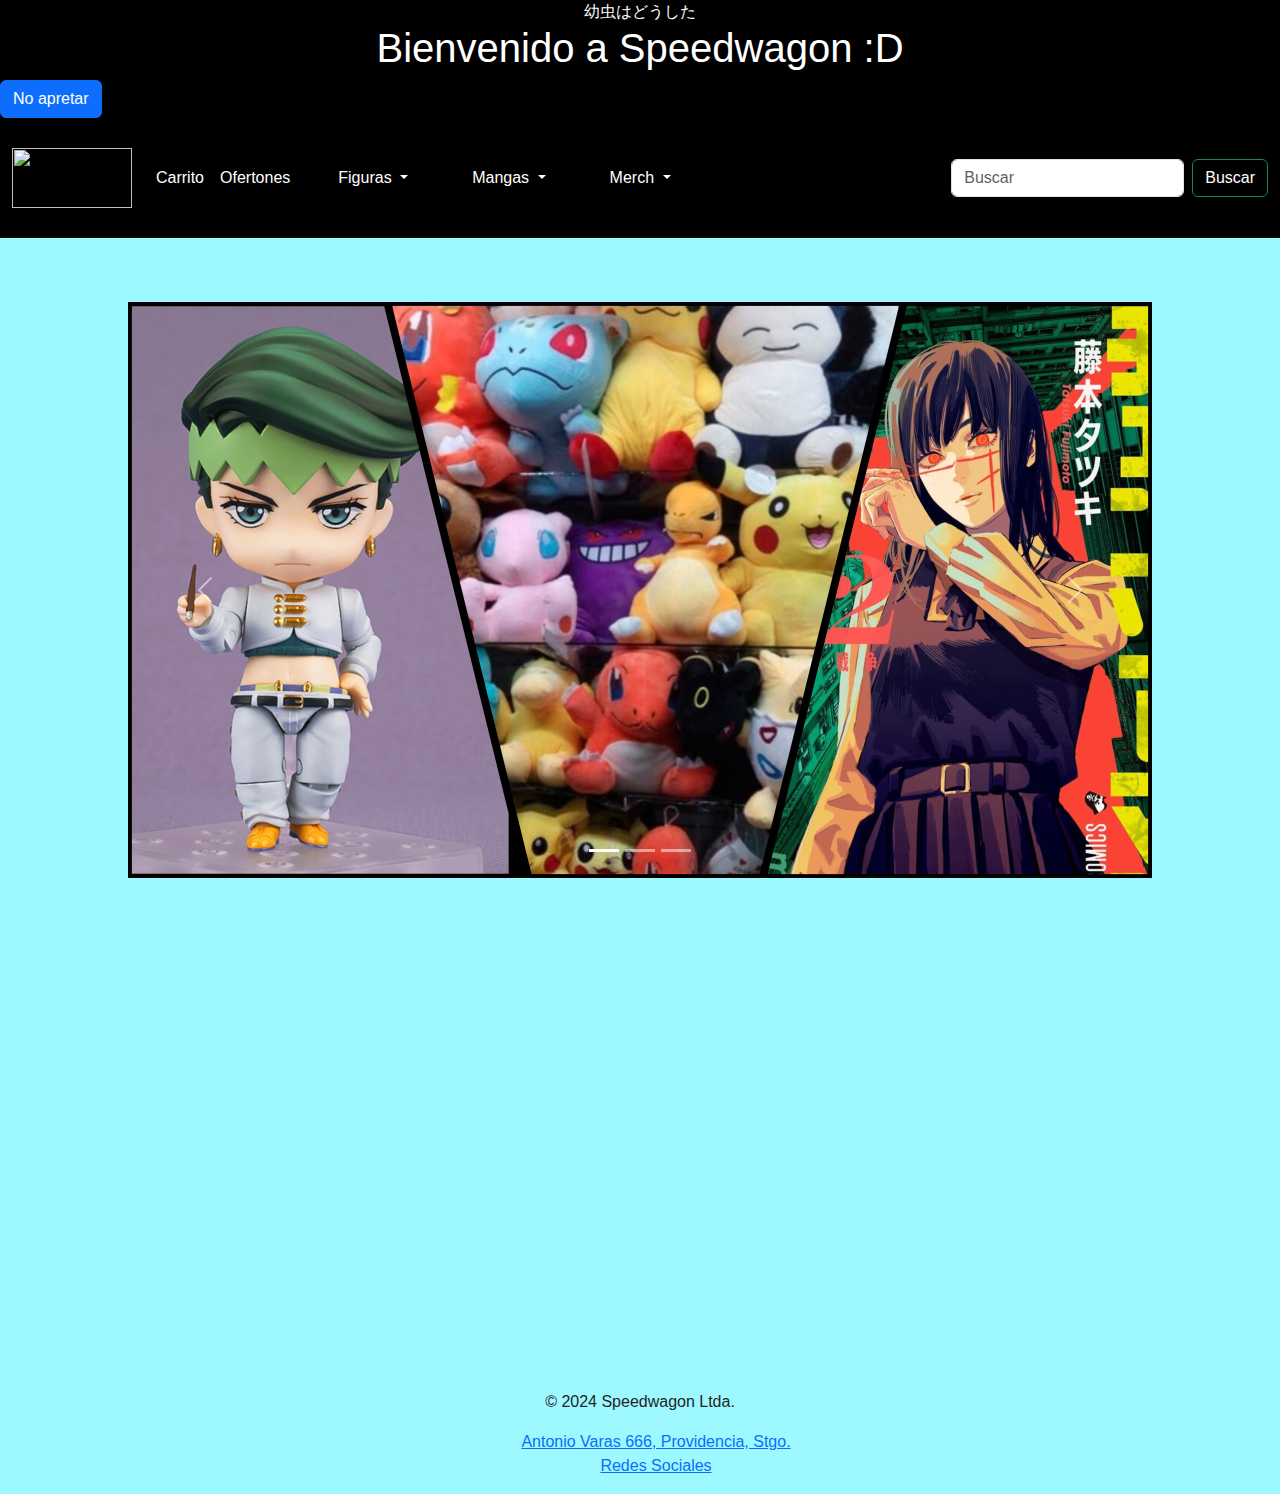
==== index.html @ 01816f9c "catalogos" ====
<!DOCTYPE html>
<html lang="en">
<head>
    <meta charset="UTF-8">
    <meta name="viewport" content="width=device-width, initial-scale=1.0">
    <title>Speedwagon</title>
    <link rel="stylesheet" href="https://cdn.jsdelivr.net/npm/bootstrap@5.3.3/dist/css/bootstrap.min.css">
    <link rel="stylesheet" href="estilo.css"/>
  </head>
<body>
  <div class="nav-bar message-top" style="color: white; background-color: black;">
    <div class="container text-center"> 幼虫はどうした </div>
    <center>
        <h1>Bienvenido a Speedwagon :D</h1>
    </center>
    <!-- Button trigger modal -->
<button type="button" class="btn btn-primary" data-bs-toggle="modal" data-bs-target="#exampleModal">
  No apretar
</button>

<!-- Modal -->
<div class="modal fade" id="exampleModal" tabindex="-1" role="dialog" aria-labelledby="exampleModalLabel" aria-hidden="true">
  <div class="modal-dialog" role="document">
    <div class="modal-content">
      <div class="modal-header">
        <h5 class="modal-title" style="color:black ">Te dije que no lo apretaras</h5>
        <button class="btn-close" data-BS-dismiss="modal"> 
        </button>
      </div>
      <div class="modal-body" style="color:black ">
       <p> NIGGER NIGGER NIGGER NIGGER NIGGER NIGGER NIGGER NIGGER NIGGER NIGGER NIGGER NIGGER NIGGER NIGGER</p>
      </div>
      <div class="modal-footer">
        <button type="button" class="btn btn-secondary" data-BS-dismiss="modal">Cierra wn</button>
        <button type="button" class="btn btn-primary">Save changes</button>
      </div>
    </div>
  </div>
</div>
    <!--NavBar-->
    <nav class="navbar navbar-expand-lg bg-body-dark">
        <div class="container-fluid">
          <a class="navbar-brand" href="#">
            <img src="imagenes/jojologo.png" alt="" width="120" height="60">
          </a>
          <button class="navbar-toggler" 
          type="button" 
          data-bs-toggle="collapse" 
          data-bs-target="#navbarSupportedContent" 
          aria-controls="navbarSupportedContent" 
          aria-expanded="false" 
          aria-label="Toggle navigation">
            <span class="navbar-toggler-icon"></span>
          </button>
          <div class="collapse navbar-collapse" id="navbarSupportedContent">
            <ul class="navbar-nav me-auto mb-2 mb-lg-0">
              <li class="nav-item">
                <a id="cp"  class="nav-link active" aria-current="page" href="carrito.html">Carrito</a>
              </li>
              <li class="nav-item">
                <a id="of" class="nav-link active" aria-current="page" href="oferton.html">Ofertones</a>
              </li>
              <li class="nav-item">
                <a class="nav-link" href="#"></a>
              </li>
              <li class="nav-item dropdown px-3">
                <a id="ca"
                class="nav-link dropdown-toggle" 
                href="Catalogo.html" 
                role="button" 
                data-bs-toggle="dropdown" 
                aria-expanded="false">
                  Figuras
                </a>
                <ul class="dropdown-menu">
                  <li><a class="dropdown-item" href="Cata2.html">Bandai</a></li>
                  <li><a class="dropdown-item" href="Catalogo.html">Figuras a escala</a></li>
                </ul>
              </li>


              <li class="nav-item">
                <a class="nav-link" href="#"></a>
              </li>
              <li class="nav-item dropdown px-3">
                <a id="ca"
                class="nav-link dropdown-toggle" 
                href="Catalogo.html" 
                role="button" 
                data-bs-toggle="dropdown" 
                aria-expanded="false">
                  Mangas
                </a>
                <ul class="dropdown-menu">
                  <li><a class="dropdown-item" href="Cata2.html">Shonen</a></li>
                  <li><a class="dropdown-item" href="Catalogo.html">Seinen</a></li>
                </ul>
              </li>

              <li class="nav-item">
                <a class="nav-link" href="#"></a>
              </li>
              <li class="nav-item dropdown px-3">
                <a id="ca"
                class="nav-link dropdown-toggle" 
                href="Catalogo.html" 
                role="button" 
                data-bs-toggle="dropdown" 
                aria-expanded="false">
                  Merch
                </a>
                <ul class="dropdown-menu">
                  <li><a class="dropdown-item" href="Cata2.html">Ropa</a></li>
                  <li><a class="dropdown-item" href="Catalogo.html">Peluches chikitos</a></li>
                </ul>
              </li>


              <li class="nav-item">
                <a class="nav-link disabled" aria-disabled="true"></a>
              </li>
            </ul>
            <form class="d-flex" role="search">
              <input class="form-control me-2" type="search" placeholder="Buscar" aria-label="Search">
              <button id="bus" class="btn btn-outline-success" type="submit">Buscar</button>
            </form>
          </div>
        </div>
      </nav>
</div>
        <!--Fin NavBar-->
        <!--Carrusel-->
        <main>
            <div id="carouselExampleCaptions" class="carousel slide">
            <div class="carousel-indicators">
              <button type="button" data-bs-target="#carouselExampleCaptions" data-bs-slide-to="0" class="active" aria-current="true" aria-label="Slide 1"></button>
              <button type="button" data-bs-target="#carouselExampleCaptions" data-bs-slide-to="1" aria-label="Slide 2"></button>
              <button type="button" data-bs-target="#carouselExampleCaptions" data-bs-slide-to="2" aria-label="Slide 3"></button>
            </div>
            <div class="carousel-inner">
              <div class="carousel-item active">
                <div class="d-flex justify-content-center">
                  <img src="imagenes/collage1.jpg" class="d-block w-100" alt="...">
                </div>
                <div class="carousel-caption d-none d-md-block">

                </div>
              </div>
              <div class="carousel-item">
                <div class="d-flex justify-content-center">
                  <img src="imagenes/foto1.jpg" class="d-block w-100" alt="...">
                </div>
                <div class="carousel-caption d-none d-md-block">

                </div>
              </div>
              <div class="carousel-item">
                <div class="d-flex justify-content-center">
                  <img src="imagenes/collage2.jpg" class="d-block w-100" alt="...">
                </div>
                <div class="carousel-caption d-none d-md-block">
                  
                </div>
              </div>
            </div>
            <button class="carousel-control-prev" type="button" data-bs-target="#carouselExampleCaptions" data-bs-slide="prev">
              <span class="carousel-control-prev-icon" aria-hidden="true"></span>
              <span class="visually-hidden">Previous</span>
            </button>
            <button class="carousel-control-next" type="button" data-bs-target="#carouselExampleCaptions" data-bs-slide="next">
              <span class="carousel-control-next-icon" aria-hidden="true"></span>
              <span class="visually-hidden">Next</span>
            </button>
          </div>
        </main>
        
        
        <!--Fin Carrusel-->

        <!-- Button trigger modal -->

        
        <!--copy-->
    <footer> <center>
      <p>&copy; 2024 Speedwagon Ltda.</p>
      <ul>
        <a href="https://maps.app.goo.gl/TnrZxv19W2LEDerQA">Antonio Varas 666, Providencia, Stgo.</a>
      </br>
        <a href="https://www.youtube.com/watch?v=3c3Unpqnpv0&ab_channel=Z3r0">Redes Sociales</a>
      </ul> <center/>
    </footer>
    
    <script src="https://cdn.jsdelivr.net/npm/@popperjs/core@2.11.8/dist/umd/popper.min.js" integrity="sha384-I7E8VVD/ismYTF4hNIPjVp/Zjvgyol6VFvRkX/vR+Vc4jQkC+hVqc2pM8ODewa9r" crossorigin="anonymous"></script>
    <script src="https://cdn.jsdelivr.net/npm/bootstrap@5.3.3/dist/js/bootstrap.min.js" integrity="sha384-0pUGZvbkm6XF6gxjEnlmuGrJXVbNuzT9qBBavbLwCsOGabYfZo0T0to5eqruptLy" crossorigin="anonymous"></script>
</body>
</html>
---- estilo.css ----
body{
    font-family: 'Franklin Gothic Medium', 'Arial Narrow', Arial, sans-serif;
    background-color: #9DF9FF;
    background-image: url(https://img.freepik.com/foto-gratis/fondo-papel-tapiz-colorido-borroso-artistico_58702-8200.jpg?size=626&ext=jpg&ga=GA1.1.539837299.1712188800&semt=ais);
    background-size: cover;
    
}
nav{
    
    background-color: black;
    height: 120px;
    
}

#bus,
#ca,
#of,
#cp {
    color: white;
}

#carouselExampleCaptions{
    margin-top: 5%;
    margin-bottom: 40%;
    margin-left: 10%;
    margin-right: 10%;
}
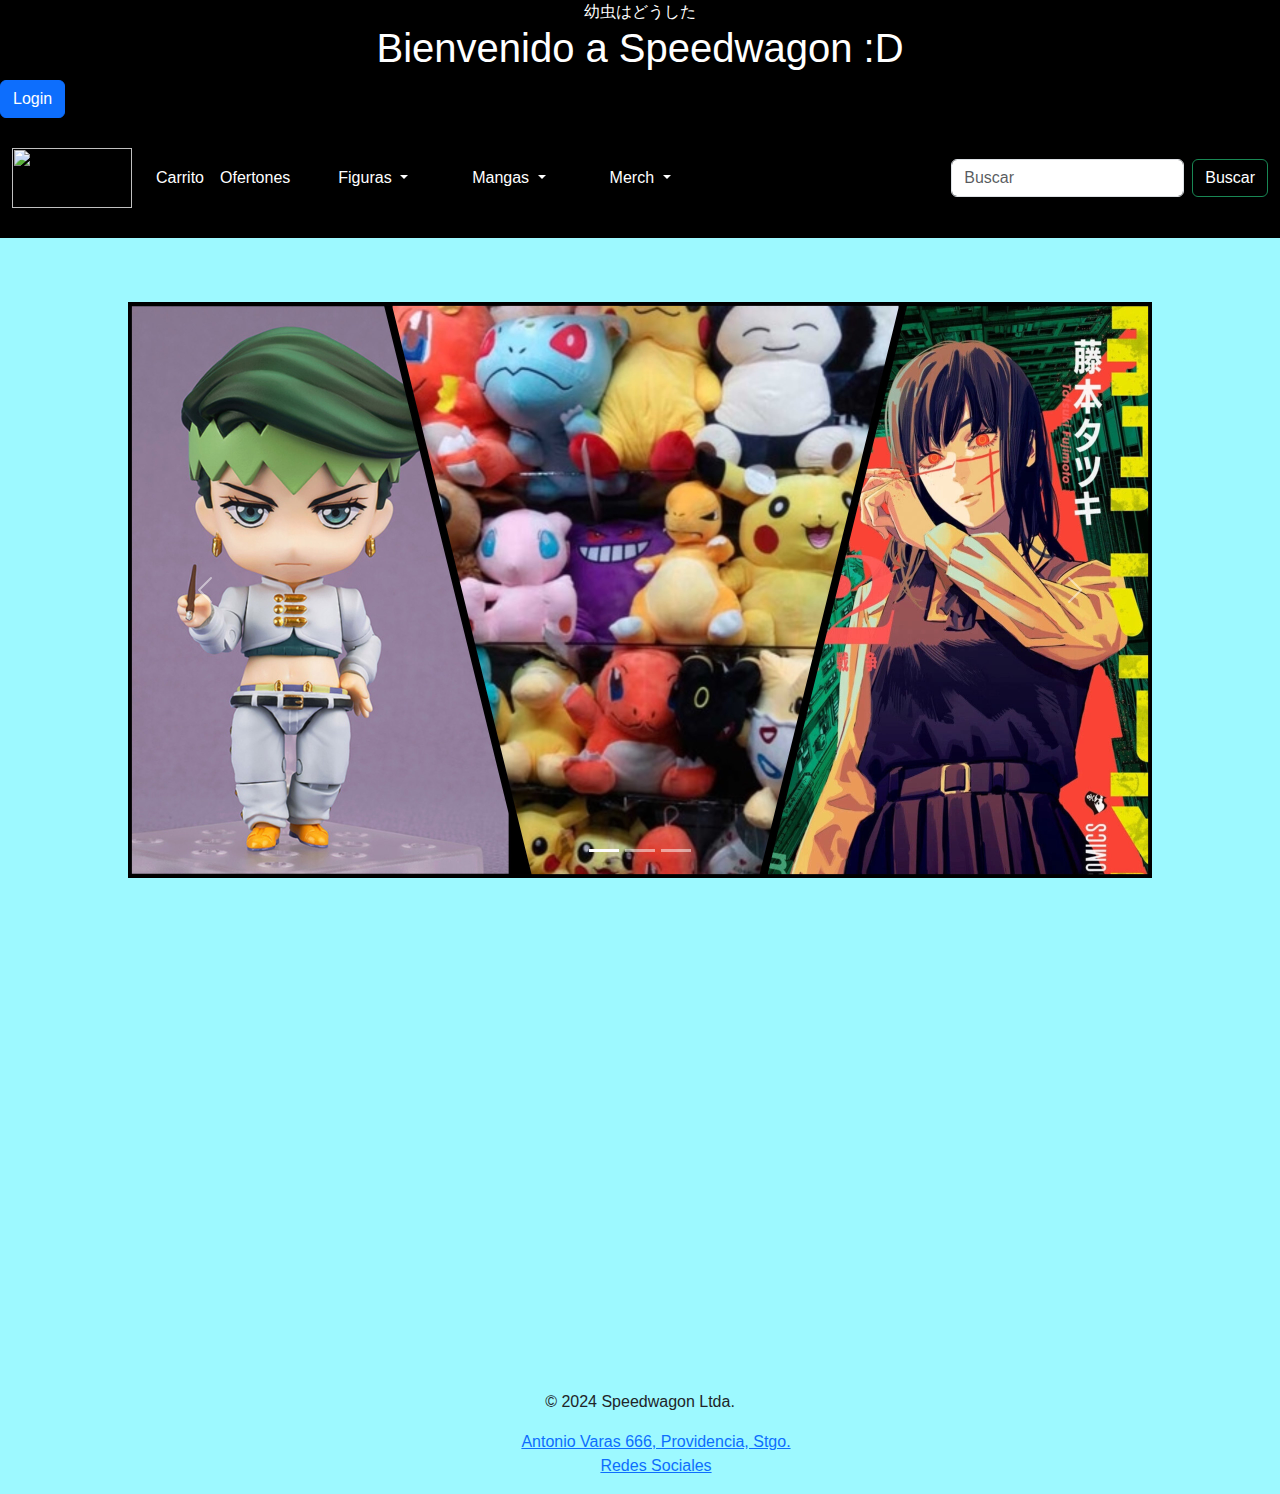
==== commit 2473dbee: "Merge branch 'main' of https://github.com/basto115/Speedwagon" ====
--- a/index.html
+++ b/index.html
@@ -15,24 +15,41 @@
     </center>
     <!-- Button trigger modal -->
 <button type="button" class="btn btn-primary" data-bs-toggle="modal" data-bs-target="#exampleModal">
-  No apretar
+  Login
 </button>
 
 <!-- Modal -->
-<div class="modal fade" id="exampleModal" tabindex="-1" role="dialog" aria-labelledby="exampleModalLabel" aria-hidden="true">
+<div class="modal fade" id="exampleModal" tabindex="-1" role="dialog" aria-labelledby="exampleModalLabel" aria-hidden="true" >
   <div class="modal-dialog" role="document">
     <div class="modal-content">
       <div class="modal-header">
-        <h5 class="modal-title" style="color:black ">Te dije que no lo apretaras</h5>
+        <h5 class="modal-title" style="color:black ">Inicio de sesión</h5>
         <button class="btn-close" data-BS-dismiss="modal"> 
         </button>
       </div>
       <div class="modal-body" style="color:black ">
-       <p> NIGGER NIGGER NIGGER NIGGER NIGGER NIGGER NIGGER NIGGER NIGGER NIGGER NIGGER NIGGER NIGGER NIGGER</p>
+        <form action="action_page.php" method="post">
+      
+          <br class="container">
+            <label for="uname"><b>Usuario</b></label>
+            <input type="text" placeholder="Ingrese su usuario" name="uname" required>
+            <br>
+            <label for="psw"><b>Contraseña</b></label>
+            <input type="password" placeholder="Ingrese su contraseña" name="psw" required>
+            <br>
+            <button type="submit">Loguearse</button>
+            <label>
+              <input type="checkbox" checked="checked" name="remember"> Recuerdame
+            </label>
+          </div>
+      
+          <div class="container" style="background-color:#ffffff">
+            <span class="psw" style="color: black;"><a href="https://www.youtube.com/watch?v=lA3GKtIiq4A&ab_channel=Esternocleidomastoideo">¿Olvido su contraseña?</a></span>
+          </div>
+        </form>
       </div>
       <div class="modal-footer">
-        <button type="button" class="btn btn-secondary" data-BS-dismiss="modal">Cierra wn</button>
-        <button type="button" class="btn btn-primary">Save changes</button>
+
       </div>
     </div>
   </div>
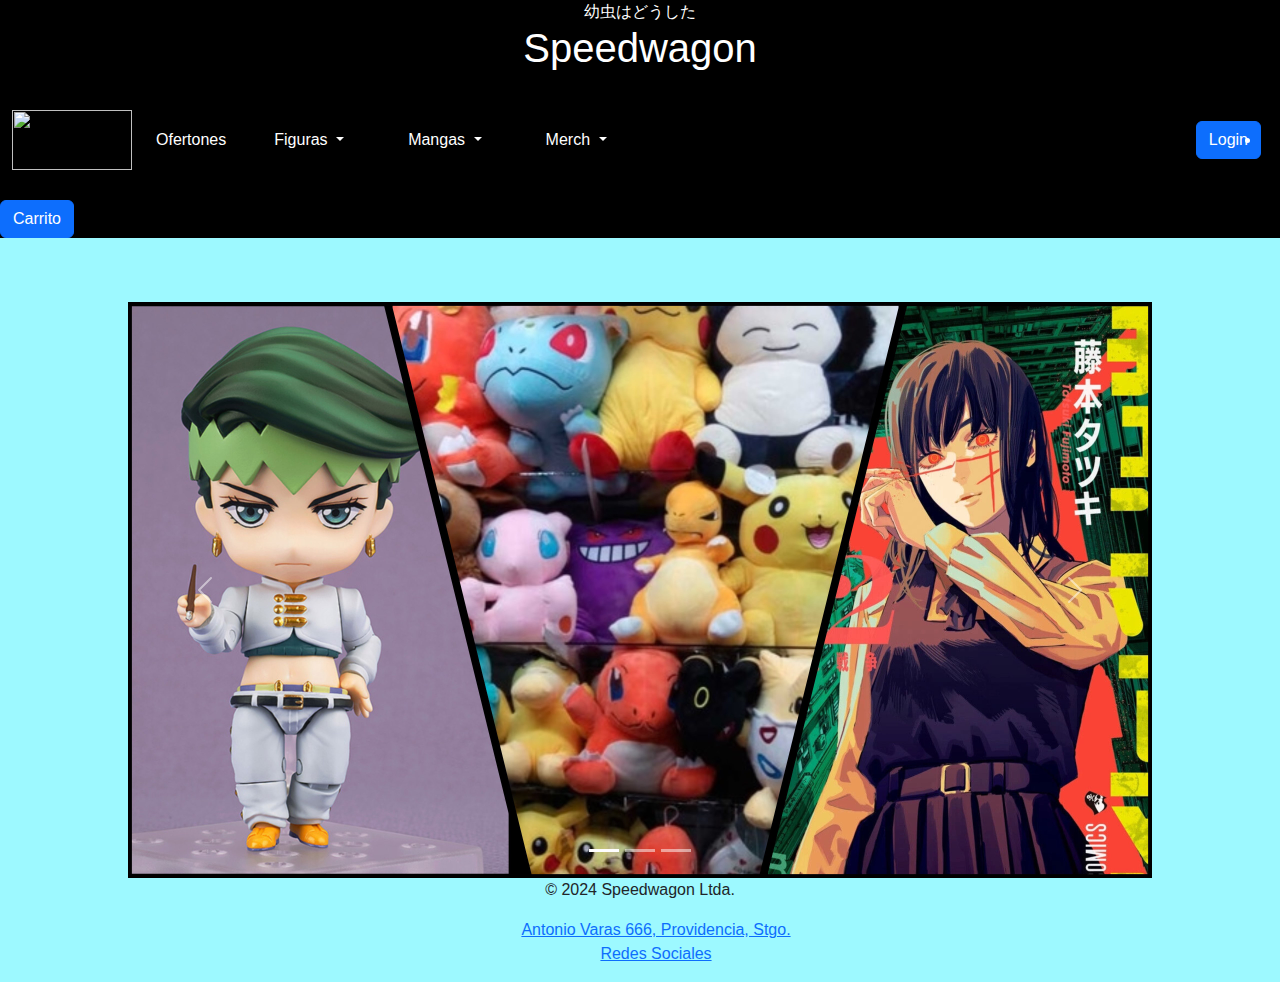
==== commit 5f31fb55: "producto carro" ====
--- a/index.html
+++ b/index.html
@@ -1,213 +1,273 @@
 <!DOCTYPE html>
 <html lang="en">
+
 <head>
-    <meta charset="UTF-8">
-    <meta name="viewport" content="width=device-width, initial-scale=1.0">
-    <title>Speedwagon</title>
-    <link rel="stylesheet" href="https://cdn.jsdelivr.net/npm/bootstrap@5.3.3/dist/css/bootstrap.min.css">
-    <link rel="stylesheet" href="estilo.css"/>
-  </head>
+  <meta charset="UTF-8">
+  <meta name="viewport" content="width=device-width, initial-scale=1.0">
+  <title>Speedwagon</title>
+  <link rel="stylesheet" href="https://cdn.jsdelivr.net/npm/bootstrap@5.3.3/dist/css/bootstrap.min.css">
+  <link rel="stylesheet" href="estilo.css" />
+</head>
+
 <body>
   <div class="nav-bar message-top" style="color: white; background-color: black;">
     <div class="container text-center"> 幼虫はどうした </div>
     <center>
-        <h1>Bienvenido a Speedwagon :D</h1>
+      <h1>Speedwagon</h1>
     </center>
-    <!-- Button trigger modal -->
-<button type="button" class="btn btn-primary" data-bs-toggle="modal" data-bs-target="#exampleModal">
-  Login
-</button>
-
-<!-- Modal -->
-<div class="modal fade" id="exampleModal" tabindex="-1" role="dialog" aria-labelledby="exampleModalLabel" aria-hidden="true" >
-  <div class="modal-dialog" role="document">
-    <div class="modal-content">
-      <div class="modal-header">
-        <h5 class="modal-title" style="color:black ">Inicio de sesión</h5>
-        <button class="btn-close" data-BS-dismiss="modal"> 
+
+    <!--NavBar-->
+
+
+    
+
+    <nav class="navbar navbar-expand-lg bg-body-dark">
+      <div class="container-fluid">
+        <a class="navbar-brand" href="#">
+          <img src="imagenes/jojologo.png" alt="" width="120" height="60">
+        </a>
+        <button class="navbar-toggler" type="button" data-bs-toggle="collapse" data-bs-target="#navbarSupportedContent"
+          aria-controls="navbarSupportedContent" aria-expanded="false" aria-label="Toggle navigation">
+          <span class="navbar-toggler-icon"></span>
         </button>
-      </div>
-      <div class="modal-body" style="color:black ">
-        <form action="action_page.php" method="post">
+        
+        <div class="collapse navbar-collapse" id="navbarSupportedContent">
+          
+          <ul class="navbar-nav me-auto mb-2 mb-lg-0">
+            
+            <li class="nav-item">
+
+            </li>
+            <li class="nav-item">
+              <a id="of" class="nav-link active" aria-current="page" href="oferton.html">Ofertones</a>
+            </li>
+            <li class="nav-item">
+              <a class="nav-link" href="#"></a>
+            </li>
+            <li class="nav-item dropdown px-3">
+              <a id="ca" class="nav-link dropdown-toggle" href="Catalogo.html" role="button" data-bs-toggle="dropdown"
+                aria-expanded="false">
+                Figuras
+              </a>
+              <ul class="dropdown-menu">
+                <li><a class="dropdown-item" href="Cata2.html">Bandai</a></li>
+                <li><a class="dropdown-item" href="Catalogo.html">Figuras a escala</a></li>
+              </ul>
+            </li>
+
+
+            <li class="nav-item">
+              <a class="nav-link" href="#"></a>
+            </li>
+            <li class="nav-item dropdown px-3">
+              <a id="ca" class="nav-link dropdown-toggle" href="Catalogo.html" role="button" data-bs-toggle="dropdown"
+                aria-expanded="false">
+                Mangas
+              </a>
+              <ul class="dropdown-menu">
+                <li><a class="dropdown-item" href="shonen.html">Shonen</a></li>
+                <li><a class="dropdown-item" href="seinen.html">Seinen</a></li>
+              </ul>
+            </li>
+
+            <li class="nav-item">
+              <a class="nav-link" href="#"></a>
+            </li>
+            <li class="nav-item dropdown px-3">
+              <a id="ca" class="nav-link dropdown-toggle" href="Catalogo.html" role="button" data-bs-toggle="dropdown"
+                aria-expanded="false">
+                Merch
+              </a>
+              <ul class="dropdown-menu">
+                <li><a class="dropdown-item" href="ropa.html">Ropa</a></li>
+                <li><a class="dropdown-item" href="peluches.html">Peluches chikitos</a></li>
+              </ul>
+            </li>
+
+          </div>
+          <div class="modal-footer">
+            
+        <!-- Button trigger modal -->
+    <button type="button" class="btn btn-primary" data-bs-toggle="modal" data-bs-target="#exampleModal">
+      Login
+    </button>
+
+    <!-- Modal -->
+    <div class="modal fade" id="exampleModal" tabindex="-1" role="dialog" aria-labelledby="exampleModalLabel"
+      aria-hidden="true">
+      <div class="modal-dialog" role="document">
+        <div class="modal-content">
+          <div class="modal-header">
+            <h5 class="modal-title mx-auto" style="color:black ">Inicio de sesión</h5>
+            <button class="btn-close" data-BS-dismiss="modal">
+            </button>
+          </div>
+          <div class="modal-body text-center p-3" style="color:black ">
+            <form action="action_page.php" method="post">
+
+              <div class="container">
+                <div class="row">
+
+                  <div class="col">
+
+                    <label for="uname"><b>Usuario</b></label>
+                    <input type="text" placeholder="Ingrese su usuario" name="uname" required>
+                    
+                  </div>
+
+                  <div class="col">
+
+                    <label for="psw"><b>Contraseña</b></label>
+                    <input type="password" placeholder="Ingrese su contraseña" name="psw" required>
+                    
+                  </div>
+
+                  <div class="col">
+
+                <button type="submit">Login</button>
+                <label>
+                  <input type="checkbox" checked="checked" name="remember"> Recuerdame
+                </label>
+              </div>
+                    
+                  </div>
+
+
+                </div>
+               
+
+              <div class="container  text-center" style="background-color:#ffffff">
+                <span class="psw" style="color: black;"><a style="text-decoration: none; color: black;"
+                    href="https://www.youtube.com/watch?v=lA3GKtIiq4A&ab_channel=Esternocleidomastoideo">¿Olvido su
+                    contraseña?</a></span>
+              </div>
+            </form>
+          </div>
+        </div>
+      </div>
+    </div>
+
+            <li class="nav-item">
+              <a class="nav-link disabled" aria-disabled="true"></a>
+            </li>
+          </ul>
+          
+        </div>
+      </div>
       
-          <br class="container">
-            <label for="uname"><b>Usuario</b></label>
-            <input type="text" placeholder="Ingrese su usuario" name="uname" required>
-            <br>
-            <label for="psw"><b>Contraseña</b></label>
-            <input type="password" placeholder="Ingrese su contraseña" name="psw" required>
-            <br>
-            <button type="submit">Loguearse</button>
-            <label>
-              <input type="checkbox" checked="checked" name="remember"> Recuerdame
-            </label>
-          </div>
-      
-          <div class="container" style="background-color:#ffffff">
-            <span class="psw" style="color: black;"><a href="https://www.youtube.com/watch?v=lA3GKtIiq4A&ab_channel=Esternocleidomastoideo">¿Olvido su contraseña?</a></span>
-          </div>
-        </form>
-      </div>
-      <div class="modal-footer">
-
-      </div>
+    </nav>
+
+    <div>
+      <a class="btn btn-primary" data-bs-toggle="offcanvas" href="#offcanvas1">Carrito</a>
+              <div class="offcanvas offcanvas-start" tabindex="1" id="offcanvas1">
+                <div class="offcanvas-header">
+                    <h5 class="offcanvas-title"></h5>
+                    <button type="button" class="btn-close text-reset" data-BS-dismiss="offcanvas" name="button"></button>
+                </div>
+                <div class="offcanvas-body">
+                  <form >
+                              <div class="container mt-md-0 my-5">
+            <div class="col-12">
+                <h1 class="page-header">Carro compras</h1>
+            </div>
+            <section class="producto">
+              <div class="col" >
+                <div id="cardRei" class="card" style="width: 18rem;">
+                  <img class="card-img-top" src="imagenes/chikita.png" alt="Card image cap">
+                  <div class="card-body">
+                    <h5 class="card-title">Peluche Rei Chikita </h5>
+                    <p class="card-text">$15.000</p>
+                    <a href="#" class="btn btn-primary">Finalizar compra</a>
+                  </div>
+                </div>
+              </div>
+
+            </section>
+          </div>
+                  </form>
+
+                </div>
+              </div>
     </div>
+    
   </div>
-</div>
-    <!--NavBar-->
-    <nav class="navbar navbar-expand-lg bg-body-dark">
-        <div class="container-fluid">
-          <a class="navbar-brand" href="#">
-            <img src="imagenes/jojologo.png" alt="" width="120" height="60">
-          </a>
-          <button class="navbar-toggler" 
-          type="button" 
-          data-bs-toggle="collapse" 
-          data-bs-target="#navbarSupportedContent" 
-          aria-controls="navbarSupportedContent" 
-          aria-expanded="false" 
-          aria-label="Toggle navigation">
-            <span class="navbar-toggler-icon"></span>
-          </button>
-          <div class="collapse navbar-collapse" id="navbarSupportedContent">
-            <ul class="navbar-nav me-auto mb-2 mb-lg-0">
-              <li class="nav-item">
-                <a id="cp"  class="nav-link active" aria-current="page" href="carrito.html">Carrito</a>
-              </li>
-              <li class="nav-item">
-                <a id="of" class="nav-link active" aria-current="page" href="oferton.html">Ofertones</a>
-              </li>
-              <li class="nav-item">
-                <a class="nav-link" href="#"></a>
-              </li>
-              <li class="nav-item dropdown px-3">
-                <a id="ca"
-                class="nav-link dropdown-toggle" 
-                href="Catalogo.html" 
-                role="button" 
-                data-bs-toggle="dropdown" 
-                aria-expanded="false">
-                  Figuras
-                </a>
-                <ul class="dropdown-menu">
-                  <li><a class="dropdown-item" href="Cata2.html">Bandai</a></li>
-                  <li><a class="dropdown-item" href="Catalogo.html">Figuras a escala</a></li>
-                </ul>
-              </li>
-
-
-              <li class="nav-item">
-                <a class="nav-link" href="#"></a>
-              </li>
-              <li class="nav-item dropdown px-3">
-                <a id="ca"
-                class="nav-link dropdown-toggle" 
-                href="Catalogo.html" 
-                role="button" 
-                data-bs-toggle="dropdown" 
-                aria-expanded="false">
-                  Mangas
-                </a>
-                <ul class="dropdown-menu">
-                  <li><a class="dropdown-item" href="Cata2.html">Shonen</a></li>
-                  <li><a class="dropdown-item" href="Catalogo.html">Seinen</a></li>
-                </ul>
-              </li>
-
-              <li class="nav-item">
-                <a class="nav-link" href="#"></a>
-              </li>
-              <li class="nav-item dropdown px-3">
-                <a id="ca"
-                class="nav-link dropdown-toggle" 
-                href="Catalogo.html" 
-                role="button" 
-                data-bs-toggle="dropdown" 
-                aria-expanded="false">
-                  Merch
-                </a>
-                <ul class="dropdown-menu">
-                  <li><a class="dropdown-item" href="Cata2.html">Ropa</a></li>
-                  <li><a class="dropdown-item" href="Catalogo.html">Peluches chikitos</a></li>
-                </ul>
-              </li>
-
-
-              <li class="nav-item">
-                <a class="nav-link disabled" aria-disabled="true"></a>
-              </li>
-            </ul>
-            <form class="d-flex" role="search">
-              <input class="form-control me-2" type="search" placeholder="Buscar" aria-label="Search">
-              <button id="bus" class="btn btn-outline-success" type="submit">Buscar</button>
-            </form>
-          </div>
-        </div>
-      </nav>
-</div>
-        <!--Fin NavBar-->
-        <!--Carrusel-->
-        <main>
-            <div id="carouselExampleCaptions" class="carousel slide">
-            <div class="carousel-indicators">
-              <button type="button" data-bs-target="#carouselExampleCaptions" data-bs-slide-to="0" class="active" aria-current="true" aria-label="Slide 1"></button>
-              <button type="button" data-bs-target="#carouselExampleCaptions" data-bs-slide-to="1" aria-label="Slide 2"></button>
-              <button type="button" data-bs-target="#carouselExampleCaptions" data-bs-slide-to="2" aria-label="Slide 3"></button>
-            </div>
-            <div class="carousel-inner">
-              <div class="carousel-item active">
-                <div class="d-flex justify-content-center">
-                  <img src="imagenes/collage1.jpg" class="d-block w-100" alt="...">
-                </div>
-                <div class="carousel-caption d-none d-md-block">
-
-                </div>
-              </div>
-              <div class="carousel-item">
-                <div class="d-flex justify-content-center">
-                  <img src="imagenes/foto1.jpg" class="d-block w-100" alt="...">
-                </div>
-                <div class="carousel-caption d-none d-md-block">
-
-                </div>
-              </div>
-              <div class="carousel-item">
-                <div class="d-flex justify-content-center">
-                  <img src="imagenes/collage2.jpg" class="d-block w-100" alt="...">
-                </div>
-                <div class="carousel-caption d-none d-md-block">
-                  
-                </div>
-              </div>
-            </div>
-            <button class="carousel-control-prev" type="button" data-bs-target="#carouselExampleCaptions" data-bs-slide="prev">
-              <span class="carousel-control-prev-icon" aria-hidden="true"></span>
-              <span class="visually-hidden">Previous</span>
-            </button>
-            <button class="carousel-control-next" type="button" data-bs-target="#carouselExampleCaptions" data-bs-slide="next">
-              <span class="carousel-control-next-icon" aria-hidden="true"></span>
-              <span class="visually-hidden">Next</span>
-            </button>
-          </div>
-        </main>
-        
-        
-        <!--Fin Carrusel-->
-
-        <!-- Button trigger modal -->
-
-        
-        <!--copy-->
-    <footer> <center>
+  
+  
+  <!--Fin NavBar-->
+  <!--Carrusel-->
+  <main>
+    <div id="carouselExampleCaptions" class="carousel slide">
+      <div class="carousel-indicators">
+        <button type="button" data-bs-target="#carouselExampleCaptions" data-bs-slide-to="0" class="active"
+          aria-current="true" aria-label="Slide 1"></button>
+        <button type="button" data-bs-target="#carouselExampleCaptions" data-bs-slide-to="1"
+          aria-label="Slide 2"></button>
+        <button type="button" data-bs-target="#carouselExampleCaptions" data-bs-slide-to="2"
+          aria-label="Slide 3"></button>
+      </div>
+      <div class="carousel-inner">
+        <div class="carousel-item active">
+          <div class="d-flex justify-content-center">
+            <img src="imagenes/collage1.jpg" class="d-block w-100" alt="...">
+          </div>
+          <div class="carousel-caption d-none d-md-block">
+
+          </div>
+        </div>
+        <div class="carousel-item">
+          <div class="d-flex justify-content-center">
+            <img src="imagenes/foto1.jpg" class="d-block w-100" alt="...">
+          </div>
+          <div class="carousel-caption d-none d-md-block">
+
+          </div>
+        </div>
+        <div class="carousel-item">
+          <div class="d-flex justify-content-center">
+            <img src="imagenes/collage2.jpg" class="d-block w-100" alt="...">
+          </div>
+          <div class="carousel-caption d-none d-md-block">
+
+          </div>
+        </div>
+      </div>
+      <button class="carousel-control-prev" type="button" data-bs-target="#carouselExampleCaptions"
+        data-bs-slide="prev">
+        <span class="carousel-control-prev-icon" aria-hidden="true"></span>
+        <span class="visually-hidden">Previous</span>
+      </button>
+      <button class="carousel-control-next" type="button" data-bs-target="#carouselExampleCaptions"
+        data-bs-slide="next">
+        <span class="carousel-control-next-icon" aria-hidden="true"></span>
+        <span class="visually-hidden">Next</span>
+      </button>
+    </div>
+  </main>
+
+
+  <!--Fin Carrusel-->
+
+  <!-- Button trigger modal -->
+
+
+  <!--copy-->
+  <footer>
+    <center>
       <p>&copy; 2024 Speedwagon Ltda.</p>
       <ul>
         <a href="https://maps.app.goo.gl/TnrZxv19W2LEDerQA">Antonio Varas 666, Providencia, Stgo.</a>
-      </br>
+        </br>
         <a href="https://www.youtube.com/watch?v=3c3Unpqnpv0&ab_channel=Z3r0">Redes Sociales</a>
-      </ul> <center/>
-    </footer>
-    
-    <script src="https://cdn.jsdelivr.net/npm/@popperjs/core@2.11.8/dist/umd/popper.min.js" integrity="sha384-I7E8VVD/ismYTF4hNIPjVp/Zjvgyol6VFvRkX/vR+Vc4jQkC+hVqc2pM8ODewa9r" crossorigin="anonymous"></script>
-    <script src="https://cdn.jsdelivr.net/npm/bootstrap@5.3.3/dist/js/bootstrap.min.js" integrity="sha384-0pUGZvbkm6XF6gxjEnlmuGrJXVbNuzT9qBBavbLwCsOGabYfZo0T0to5eqruptLy" crossorigin="anonymous"></script>
+      </ul>
+      <center />
+  </footer>
+
+  <script src="https://cdn.jsdelivr.net/npm/@popperjs/core@2.11.8/dist/umd/popper.min.js"
+    integrity="sha384-I7E8VVD/ismYTF4hNIPjVp/Zjvgyol6VFvRkX/vR+Vc4jQkC+hVqc2pM8ODewa9r"
+    crossorigin="anonymous"></script>
+  <script src="https://cdn.jsdelivr.net/npm/bootstrap@5.3.3/dist/js/bootstrap.min.js"
+    integrity="sha384-0pUGZvbkm6XF6gxjEnlmuGrJXVbNuzT9qBBavbLwCsOGabYfZo0T0to5eqruptLy"
+    crossorigin="anonymous"></script>
 </body>
+
 </html>--- a/estilo.css
+++ b/estilo.css
@@ -21,9 +21,21 @@
 
 #carouselExampleCaptions{
     margin-top: 5%;
+    margin-left: 10%;
+    margin-right: 10%;
+}
+
+
+#card1{
+    margin-top: 5%;
     margin-bottom: 40%;
     margin-left: 10%;
     margin-right: 10%;
 }
 
+#cardRei{
+    padding: 50px;
+    margin-top: 20%;
+}
 
+
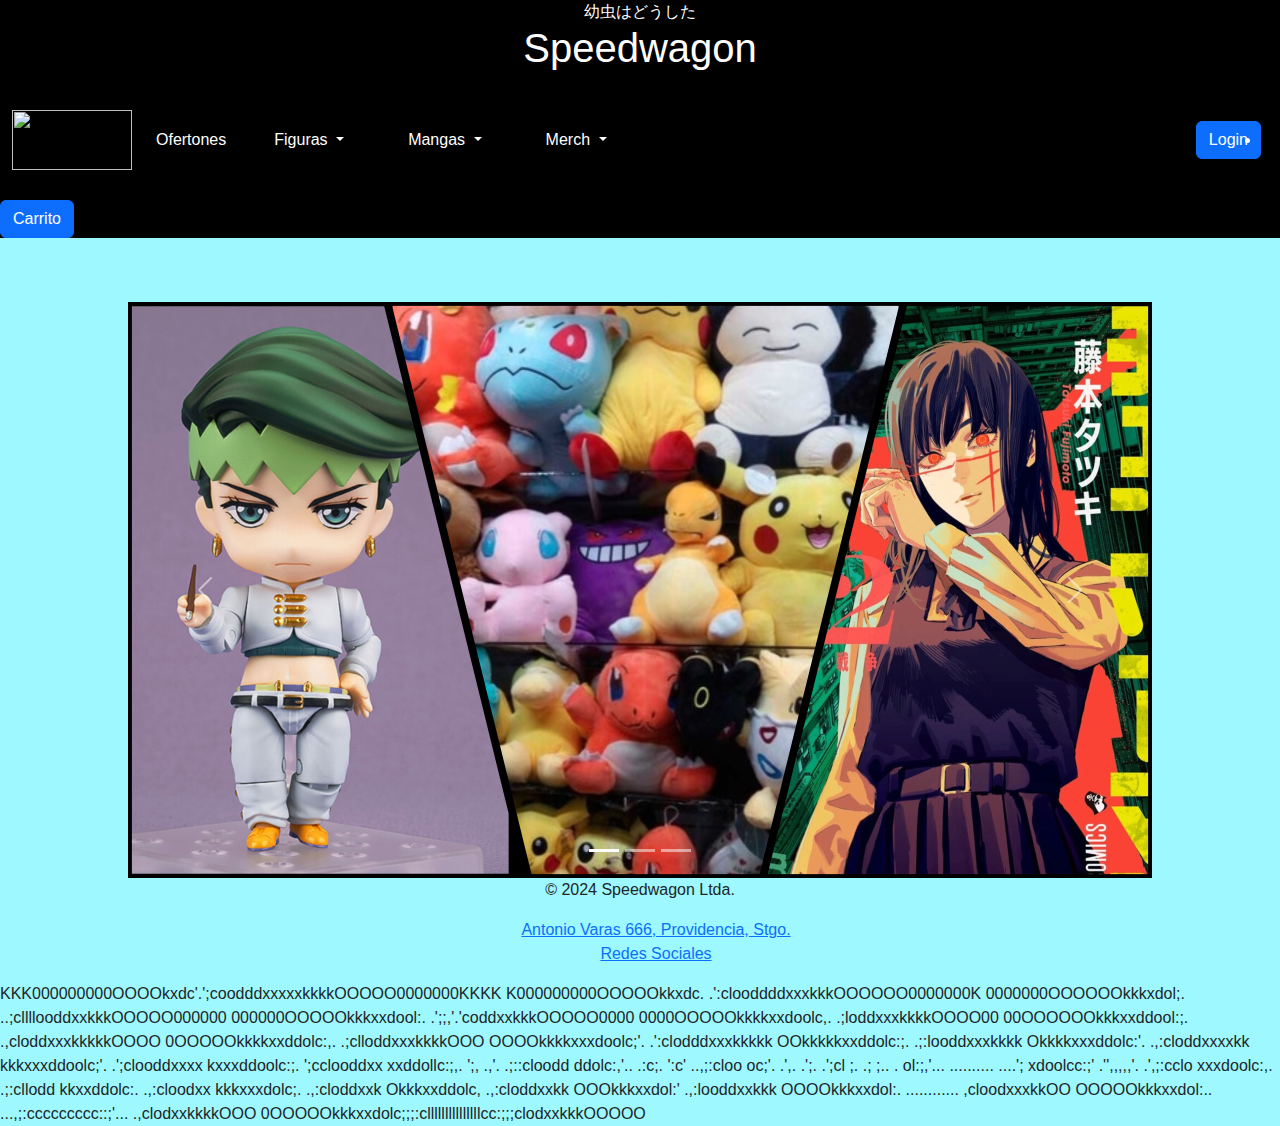
==== commit a516913f: "Update index.html" ====
--- a/index.html
+++ b/index.html
@@ -158,7 +158,7 @@
     </nav>
 
     <div>
-      <a class="btn btn-primary" data-bs-toggle="offcanvas" href="#offcanvas1">Carrito</a>
+      <a id="carro" class="btn btn-primary" data-bs-toggle="offcanvas" href="#offcanvas1">Carrito</a>
               <div class="offcanvas offcanvas-start" tabindex="1" id="offcanvas1">
                 <div class="offcanvas-header">
                     <h5 class="offcanvas-title"></h5>
@@ -270,4 +270,33 @@
     crossorigin="anonymous"></script>
 </body>
 
-</html>+</html>
+
+
+KKK000000000OOOOkxdc'.';coodddxxxxxkkkkOOOOO0000000KKKK
+K000000000OOOOOkkxdc.   .':clooddddxxxkkkOOOOOO0000000K
+0000000OOOOOOkkkxdol;.     ..;cllllooddxxkkkOOOOO000000
+000000OOOOOkkkxxdool:.       .';;,'.'coddxxkkkOOOOO0000
+0000OOOOOkkkkxxdoolc,.              .;loddxxxkkkkOOOO00
+00OOOOOOkkkxxddool:;.               .,cloddxxxkkkkkOOOO
+0OOOOOkkkkxxddolc:,.                 .;clloddxxxkkkkOOO
+OOOOkkkkxxxdoolc;'.                   .':clodddxxxkkkkk
+OOkkkkkxxddolc:;.                       .;:looddxxxkkkk
+Okkkkxxxddolc:'.                         .,:cloddxxxxkk
+kkkxxxddoolc;'.                           .';clooddxxxx
+kxxxddoolc:;.                               ';cclooddxx
+xxddollc:;,.          ';,          .,'.      .;::cloodd
+ddolc:,'..           .:c;.         ':c'       ..,;:cloo
+oc;'.                .',.          .';.           .';cl
+;.                                                   .;
+;..                                                   .
+ol:;,'...                ..........              ....';
+xdoolcc:;'               .'',,,,,'.           .',;:cclo
+xxxdoolc:,.                                   .;:cllodd
+kkxxddolc:.                                  .,:cloodxx
+kkkxxxdolc;.                                .,:cloddxxk
+Okkkxxddolc,                               .,:cloddxxkk
+OOOkkkxxdol:'                             .,:looddxxkkk
+OOOOkkkxxdol:.        ............        ,cloodxxxkkOO
+OOOOOkkkxxdol:.. ...,;:ccccccccc::;'... .,clodxxkkkkOOO
+0OOOOOkkkxxdolc;;;:clllllllllllllllcc:;;;clodxxkkkOOOOO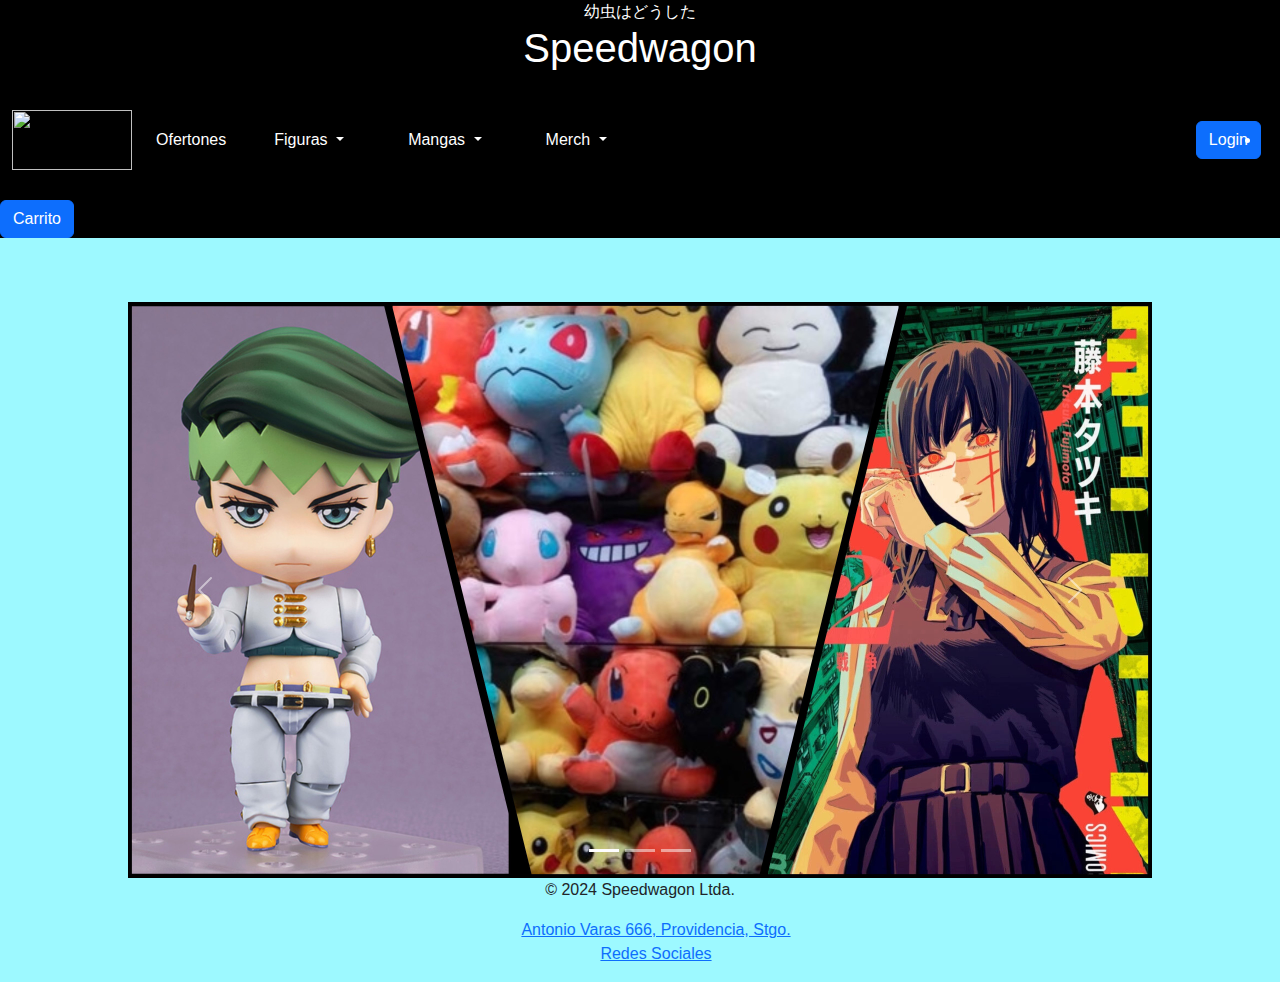
==== commit 7caf4ace: "Arregle una wea xddd" ====
--- a/index.html
+++ b/index.html
@@ -272,7 +272,7 @@
 
 </html>
 
-
+<!--
 KKK000000000OOOOkxdc'.';coodddxxxxxkkkkOOOOO0000000KKKK
 K000000000OOOOOkkxdc.   .':clooddddxxxkkkOOOOOO0000000K
 0000000OOOOOOkkkxdol;.     ..;cllllooddxxkkkOOOOO000000
@@ -299,4 +299,5 @@
 OOOkkkxxdol:'                             .,:looddxxkkk
 OOOOkkkxxdol:.        ............        ,cloodxxxkkOO
 OOOOOkkkxxdol:.. ...,;:ccccccccc::;'... .,clodxxkkkkOOO
-0OOOOOkkkxxdolc;;;:clllllllllllllllcc:;;;clodxxkkkOOOOO+0OOOOOkkkxxdolc;;;:clllllllllllllllcc:;;;clodxxkkkOOOOO
+-->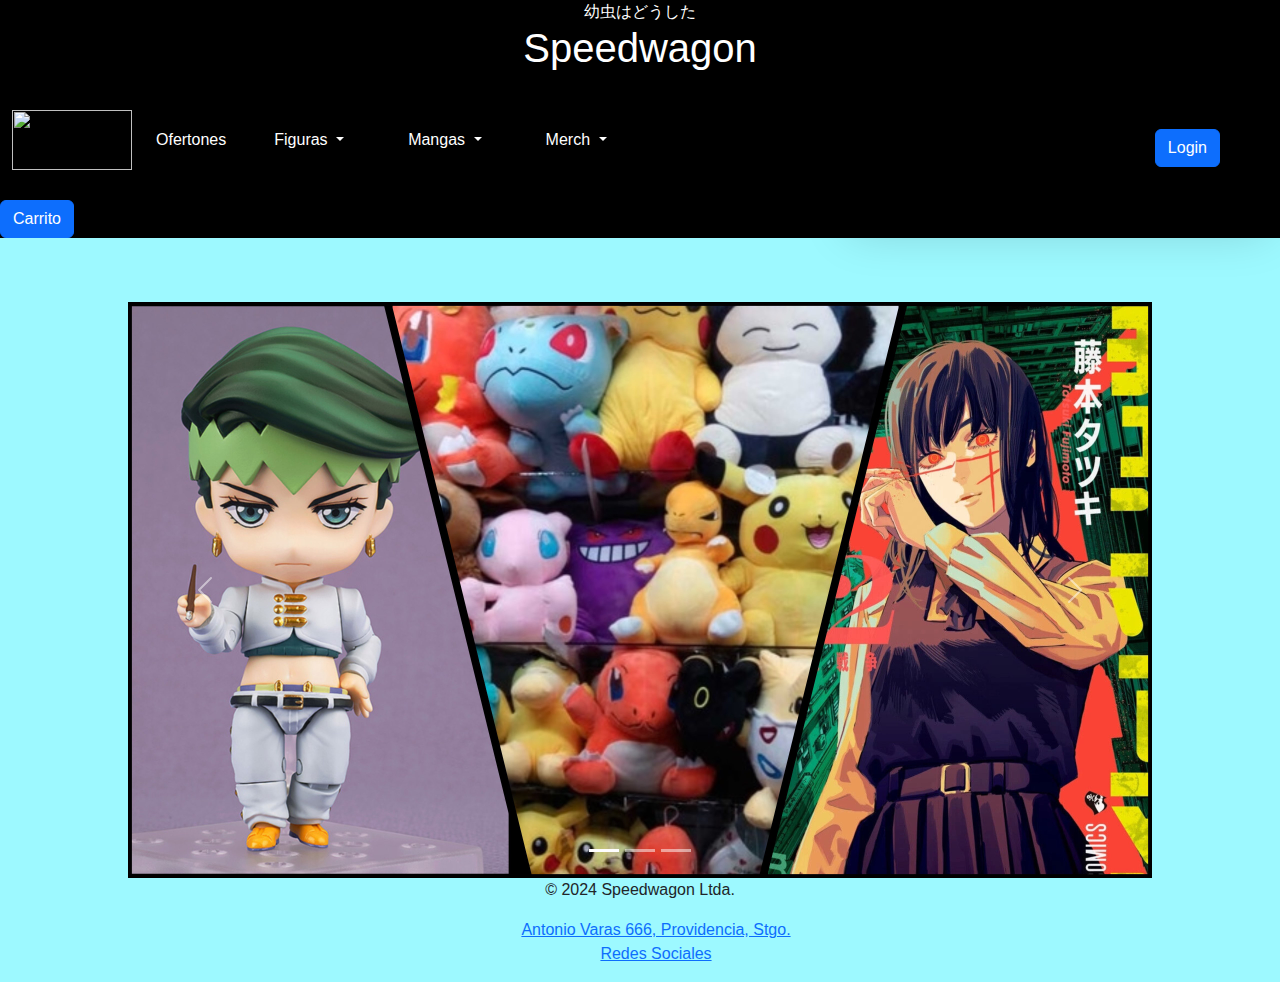
==== commit 55d713db: "Update index.html" ====
--- a/index.html
+++ b/index.html
@@ -7,6 +7,9 @@
   <title>Speedwagon</title>
   <link rel="stylesheet" href="https://cdn.jsdelivr.net/npm/bootstrap@5.3.3/dist/css/bootstrap.min.css">
   <link rel="stylesheet" href="estilo.css" />
+  <script src="https://ajax.googleapis.com/ajax/libs/jquery/3.7.1/jquery.min.js"></script>
+  <script src="funciones.js" type=""></script>
+
 </head>
 
 <body>
@@ -19,7 +22,7 @@
     <!--NavBar-->
 
 
-    
+
 
     <nav class="navbar navbar-expand-lg bg-body-dark">
       <div class="container-fluid">
@@ -30,11 +33,11 @@
           aria-controls="navbarSupportedContent" aria-expanded="false" aria-label="Toggle navigation">
           <span class="navbar-toggler-icon"></span>
         </button>
-        
+
         <div class="collapse navbar-collapse" id="navbarSupportedContent">
-          
+
           <ul class="navbar-nav me-auto mb-2 mb-lg-0">
-            
+
             <li class="nav-item">
 
             </li>
@@ -84,115 +87,113 @@
               </ul>
             </li>
 
-          </div>
-          <div class="modal-footer">
-            
-        <!-- Button trigger modal -->
-    <button type="button" class="btn btn-primary" data-bs-toggle="modal" data-bs-target="#exampleModal">
-      Login
-    </button>
-
-    <!-- Modal -->
-    <div class="modal fade" id="exampleModal" tabindex="-1" role="dialog" aria-labelledby="exampleModalLabel"
-      aria-hidden="true">
-      <div class="modal-dialog" role="document">
-        <div class="modal-content">
-          <div class="modal-header">
-            <h5 class="modal-title mx-auto" style="color:black ">Inicio de sesión</h5>
-            <button class="btn-close" data-BS-dismiss="modal">
-            </button>
-          </div>
-          <div class="modal-body text-center p-3" style="color:black ">
-            <form action="action_page.php" method="post">
-
-              <div class="container">
-                <div class="row">
-
-                  <div class="col">
-
-                    <label for="uname"><b>Usuario</b></label>
-                    <input type="text" placeholder="Ingrese su usuario" name="uname" required>
-                    
+        </div>
+      <form action="" method="POST" class="col-md-4 mx-auto shadow-lg text-center mt-3 p-5">
+        <div class="modal-footer">
+
+          <!-- Button trigger modal -->
+          <button type="button" class="btn btn-primary" data-bs-toggle="modal" data-bs-target="#exampleModal">
+            Login
+          </button>
+
+          <!-- Modal -->
+          <div class="modal fade" id="exampleModal" tabindex="-1" role="dialog" aria-labelledby="exampleModalLabel"
+            aria-hidden="true">
+            <div class="modal-dialog" role="document">
+              <div class="modal-content">
+                <div class="modal-header">
+                  <h5 class="modal-title mx-auto" style="color:black ">Inicio de sesión</h5>
+                  <button class="btn-close" data-BS-dismiss="modal">
+                  </button>
+                </div>
+                <div class="modal-body text-center p-3" style="color:black ">
+                  <form action="action_page.php" method="post">
+
+                    <div class="container">
+                      <div class="form-floating w-50 mx-auto mb-3">
+                        <input type="text" class="form-control" name="user" id="user" placeholder="Ingrese su usuario">
+                        <label for="user">Usuario:</label>
+                      </div>
+
+                      <div class="form-floating w-50 mx-auto mb-3">
+                        <input type="password" class="form-control" name="contra" id="contra"
+                          placeholder="Ingrese su contraseña">
+                        <label for="contra">Contraseña:</label>
+                      </div>
+
+                      <div class="col">
+
+                        <div class="form-floating w-50 mx-auto mb-3">
+                          <button type="button" class="btn btn-outline-primary" id="btnvali">Ingresar</button>
+                          <input type="reset" id="btnlim" value="limpiar" class="btn btn-outline-warning">
+                        </div>
+                        <label>
+                          <input type="checkbox" checked="checked" name="remember"> Recuerdame
+                        </label>
+
+
+
+
+                        <div class="container  text-center" style="background-color:#ffffff">
+                          <span class="psw" style="color: black;"><a style="text-decoration: none; color: black;"
+                              href="https://www.youtube.com/watch?v=lA3GKtIiq4A&ab_channel=Esternocleidomastoideo">¿Olvido
+                              su
+                              contraseña?</a></span>
+                        </div>
+                  </form>
+                </div>
+              </div>
+            </div>
+          </div>
+
+          <li class="nav-item">
+            <a class="nav-link disabled" aria-disabled="true"></a>
+          </li>
+          </ul>
+
+        </div>
+        <script src="../js/bootstrap.bundle.min.js"></script>
+      </form>
+      </div>
+
+    </nav>
+
+    <div>
+      <a id="carro" class="btn btn-primary" data-bs-toggle="offcanvas" href="#offcanvas1">Carrito</a>
+      <div class="offcanvas offcanvas-start" tabindex="1" id="offcanvas1">
+        <div class="offcanvas-header">
+          <h5 class="offcanvas-title"></h5>
+          <button type="button" class="btn-close text-reset" data-BS-dismiss="offcanvas" name="button"></button>
+        </div>
+        <div class="offcanvas-body">
+          <form>
+            <div class="container mt-md-0 my-5">
+              <div class="col-12">
+                <h1 class="page-header">Carro compras</h1>
+              </div>
+              <section class="producto">
+                <div class="col">
+                  <div id="cardRei" class="card" style="width: 18rem;">
+                    <img class="card-img-top" src="imagenes/chikita.png" alt="Card image cap">
+                    <div class="card-body">
+                      <h5 class="card-title">Peluche Rei Chikita </h5>
+                      <p class="card-text">$15.000</p>
+                      <a href="#" class="btn btn-primary">Finalizar compra</a>
+                    </div>
                   </div>
-
-                  <div class="col">
-
-                    <label for="psw"><b>Contraseña</b></label>
-                    <input type="password" placeholder="Ingrese su contraseña" name="psw" required>
-                    
-                  </div>
-
-                  <div class="col">
-
-                <button type="submit">Login</button>
-                <label>
-                  <input type="checkbox" checked="checked" name="remember"> Recuerdame
-                </label>
-              </div>
-                    
-                  </div>
-
-
                 </div>
-               
-
-              <div class="container  text-center" style="background-color:#ffffff">
-                <span class="psw" style="color: black;"><a style="text-decoration: none; color: black;"
-                    href="https://www.youtube.com/watch?v=lA3GKtIiq4A&ab_channel=Esternocleidomastoideo">¿Olvido su
-                    contraseña?</a></span>
-              </div>
-            </form>
-          </div>
+
+              </section>
+            </div>
+          </form>
+
         </div>
       </div>
     </div>
 
-            <li class="nav-item">
-              <a class="nav-link disabled" aria-disabled="true"></a>
-            </li>
-          </ul>
-          
-        </div>
-      </div>
-      
-    </nav>
-
-    <div>
-      <a id="carro" class="btn btn-primary" data-bs-toggle="offcanvas" href="#offcanvas1">Carrito</a>
-              <div class="offcanvas offcanvas-start" tabindex="1" id="offcanvas1">
-                <div class="offcanvas-header">
-                    <h5 class="offcanvas-title"></h5>
-                    <button type="button" class="btn-close text-reset" data-BS-dismiss="offcanvas" name="button"></button>
-                </div>
-                <div class="offcanvas-body">
-                  <form >
-                              <div class="container mt-md-0 my-5">
-            <div class="col-12">
-                <h1 class="page-header">Carro compras</h1>
-            </div>
-            <section class="producto">
-              <div class="col" >
-                <div id="cardRei" class="card" style="width: 18rem;">
-                  <img class="card-img-top" src="imagenes/chikita.png" alt="Card image cap">
-                  <div class="card-body">
-                    <h5 class="card-title">Peluche Rei Chikita </h5>
-                    <p class="card-text">$15.000</p>
-                    <a href="#" class="btn btn-primary">Finalizar compra</a>
-                  </div>
-                </div>
-              </div>
-
-            </section>
-          </div>
-                  </form>
-
-                </div>
-              </div>
-    </div>
-    
   </div>
-  
-  
+
+
   <!--Fin NavBar-->
   <!--Carrusel-->
   <main>
@@ -247,7 +248,6 @@
 
   <!--Fin Carrusel-->
 
-  <!-- Button trigger modal -->
 
 
   <!--copy-->
@@ -259,7 +259,7 @@
         </br>
         <a href="https://www.youtube.com/watch?v=3c3Unpqnpv0&ab_channel=Z3r0">Redes Sociales</a>
       </ul>
-      <center />
+      <center/>
   </footer>
 
   <script src="https://cdn.jsdelivr.net/npm/@popperjs/core@2.11.8/dist/umd/popper.min.js"
@@ -268,10 +268,15 @@
   <script src="https://cdn.jsdelivr.net/npm/bootstrap@5.3.3/dist/js/bootstrap.min.js"
     integrity="sha384-0pUGZvbkm6XF6gxjEnlmuGrJXVbNuzT9qBBavbLwCsOGabYfZo0T0to5eqruptLy"
     crossorigin="anonymous"></script>
+
+  <script src="../js/bootstrap.bundle.min.js"></script>
+
 </body>
 
 </html>
 
+
+<!-- EasterEgg -->
 <!--
 KKK000000000OOOOkxdc'.';coodddxxxxxkkkkOOOOO0000000KKKK
 K000000000OOOOOkkxdc.   .':clooddddxxxkkkOOOOOO0000000K
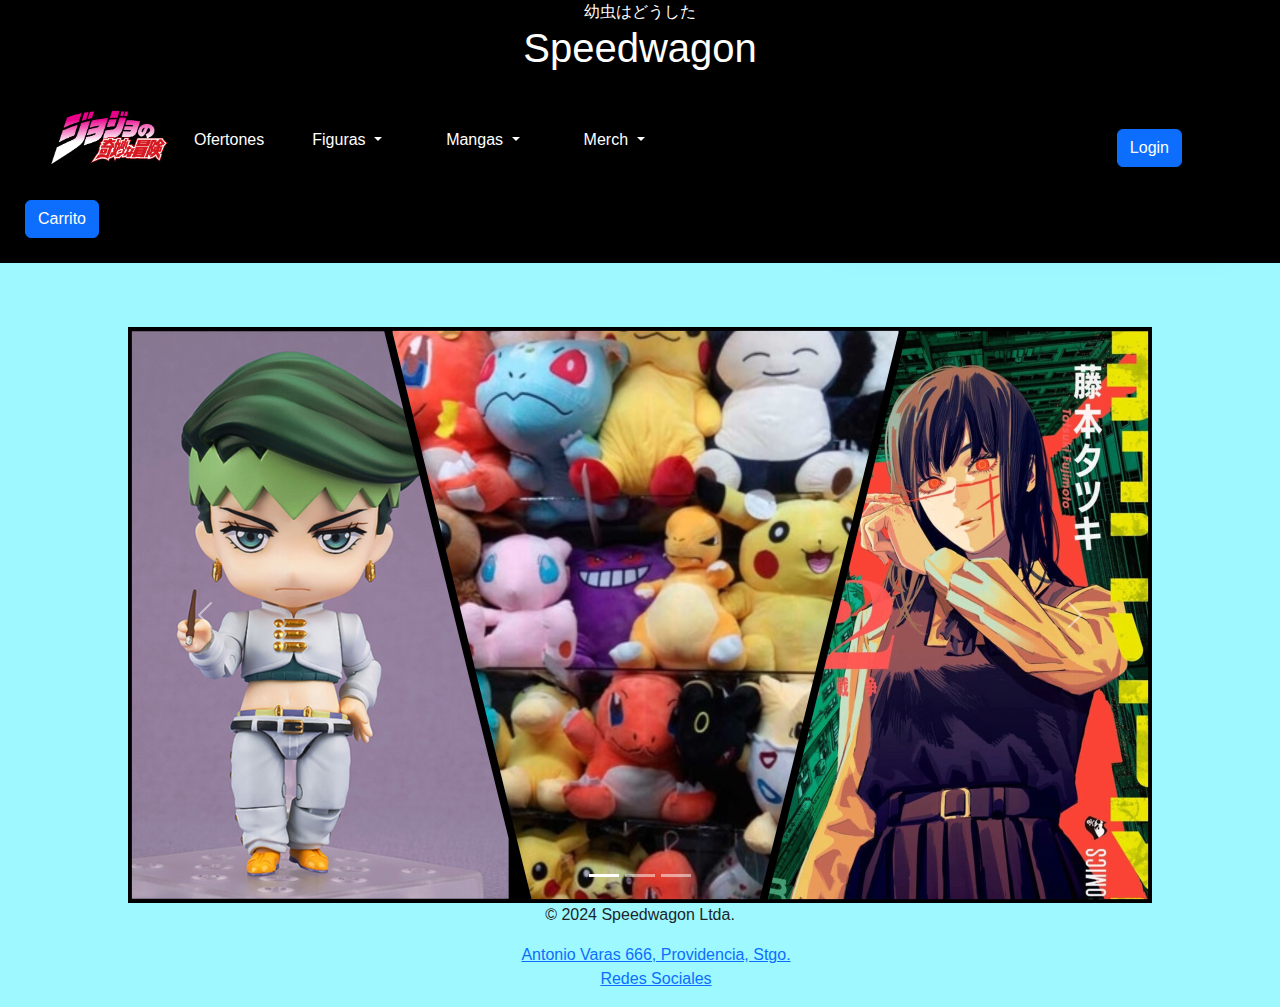
==== commit 4f15e682: "Locura" ====
--- a/index.html
+++ b/index.html
@@ -131,6 +131,7 @@
                           <input type="checkbox" checked="checked" name="remember"> Recuerdame
                         </label>
 
+                        
 
 
 
@@ -140,6 +141,13 @@
                               su
                               contraseña?</a></span>
                         </div>
+
+                        <div class="container  text-center" style="background-color:#ffffff">
+                          <span class="psw" style="color: black;"><a style="text-decoration: none; color: black;"
+                              href="registro.html">¿No tienes cuenta? 
+                              Registrate aqui</a></span>
+                        </div>
+
                   </form>
                 </div>
               </div>
--- a/estilo.css
+++ b/estilo.css
@@ -38,4 +38,12 @@
     margin-top: 20%;
 }
 
+#carro{
+    margin-bottom: 25px;
+    margin-left: 25px;
+}
 
+
+.container-fluid{
+    padding: 50px;
+}
